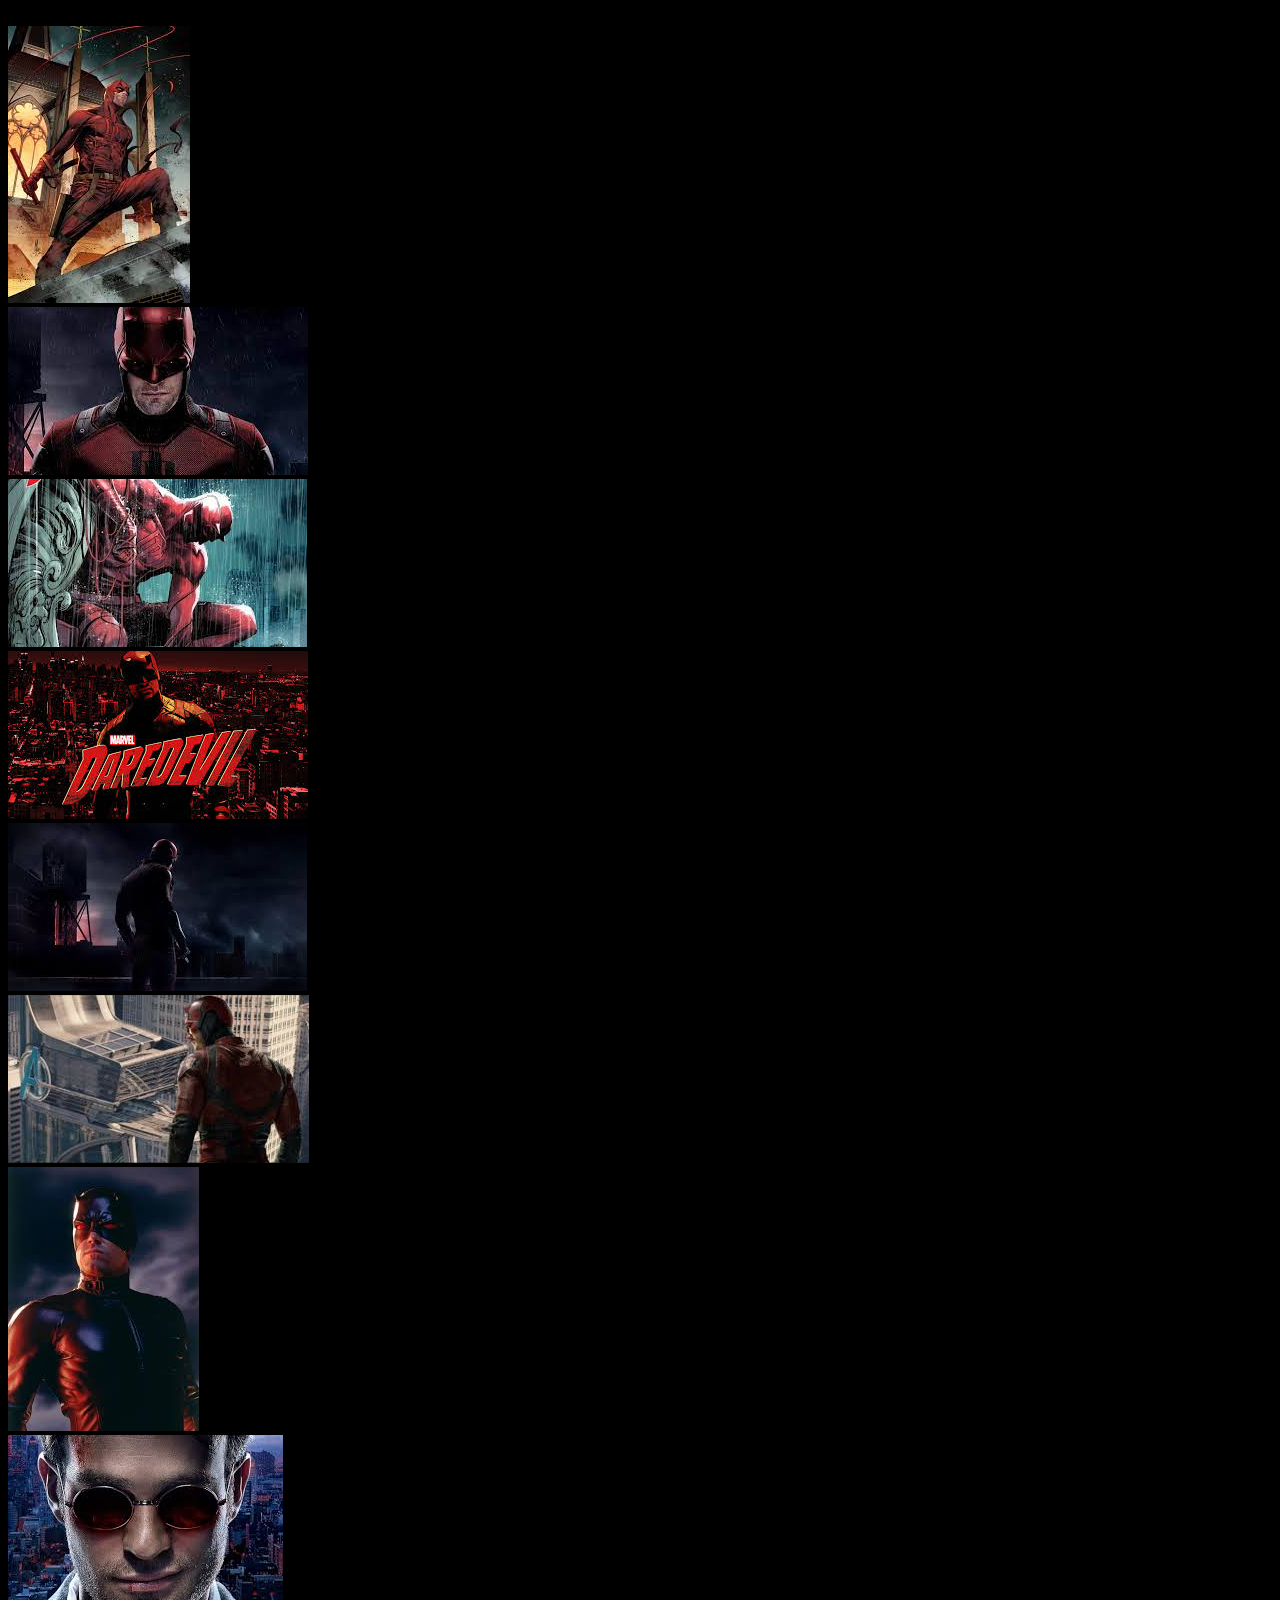
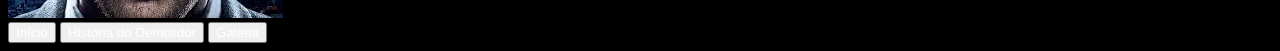
==== galeria.html @ df4df88b "first commit" ====
<!DOCTYPE html>
<html lang="en">

<head>
    <meta charset="UTF-8">
    <meta http-equiv="X-UA-Compatible" content="IE=edge">
    <meta name="viewport" content="width=device-width, initial-scale=1.0">
    <link href="https://cdn.jsdelivr.net/npm/bootstrap@5.2.0/dist/css/bootstrap.min.css" rel="stylesheet"
        integrity="sha384-gH2yIJqKdNHPEq0n4Mqa/HGKIhSkIHeL5AyhkYV8i59U5AR6csBvApHHNl/vI1Bx" crossorigin="anonymous">
    <link rel="stylesheet" href="style.css">
    <title>Fotos</title>
</head>

<body>
    <div class="row">
        <div class="col-4"><img src="./ImagensD/daredevil1" alt=""></div>
        <div class="col-4"><img src="./ImagensD/daredevil2.jfif" alt=""></div>
        <div class="col-4"><img src="./ImagensD/daredevil3.jfif" alt=""></div>
    </div>
    <div class="row">
        <div class="col-4"><img src="./ImagensD/daredevil4.jfif" alt=""></div>
        <div class="col-4"><img src="./ImagensD/daredevil5.jfif" alt=""></div>
        <div class="col-4"><img src="./ImagensD/daredevil6.jfif" alt=""></div>
    </div>
    <div class="row">
        <div class="col-4"><img src="./ImagensD/daredevil7.jfif" alt=""></div>
        <div class="col-4"><img src="./ImagensD/daredevil8.jfif" alt=""></div>
        <div class="col-4"><img src="./ImagensD/images.jfif" alt=""></div>
    </div>
    <button type="button" class="btn btn-danger"><a href="./index.html" target="_blank"
            rel="noopener noreferrer">Início</a></button>

    <button type="button" class="btn btn-danger"><a href="./sobre.html" target="_blank" rel="noopener noreferrer">História do
            Demolidor</a></button>

    <button type="button" class="btn btn-danger"><a href="#" target="_blank"
            rel="noopener noreferrer">Galeria</a></button>
</body>

</html>
---- style.css ----
body{
    background-color: black;
}

h1{
    color: red;
}

a{
    text-decoration: none;
    color: white;
}

p{
    color: white;
}
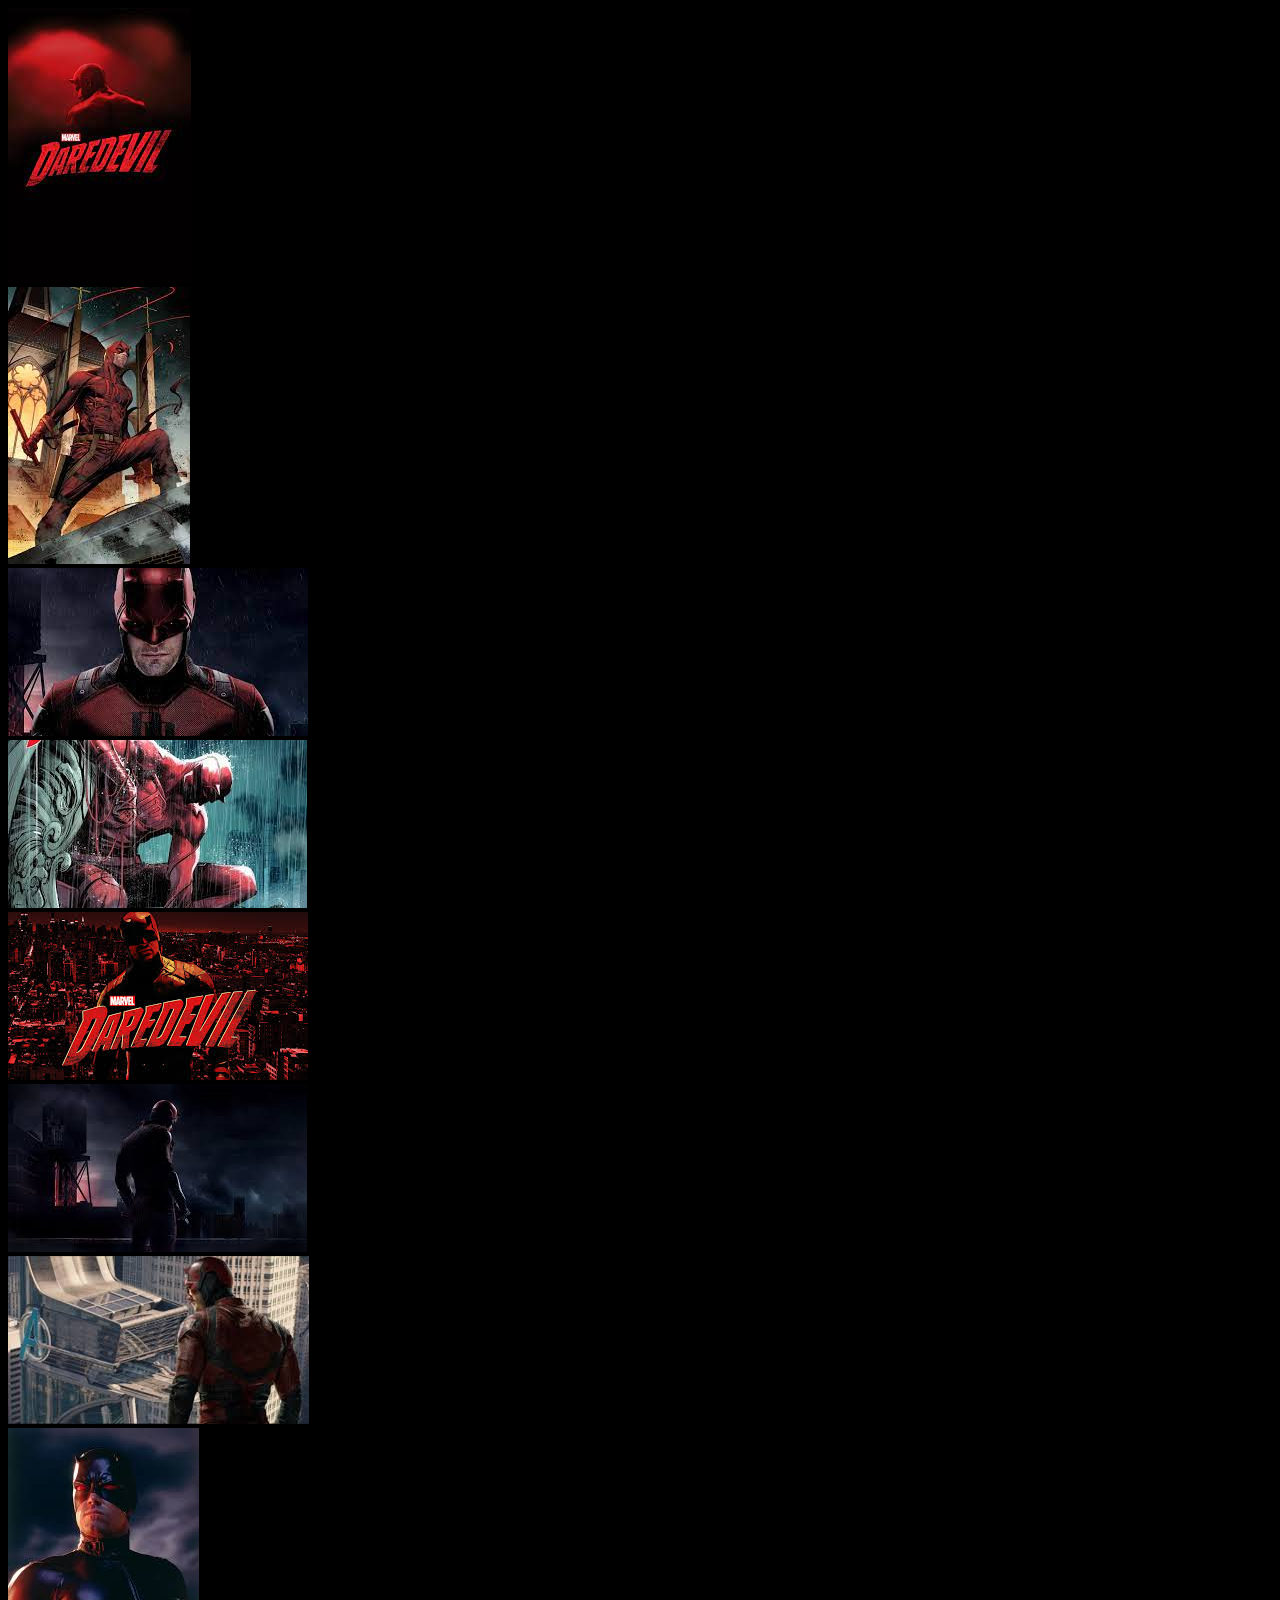
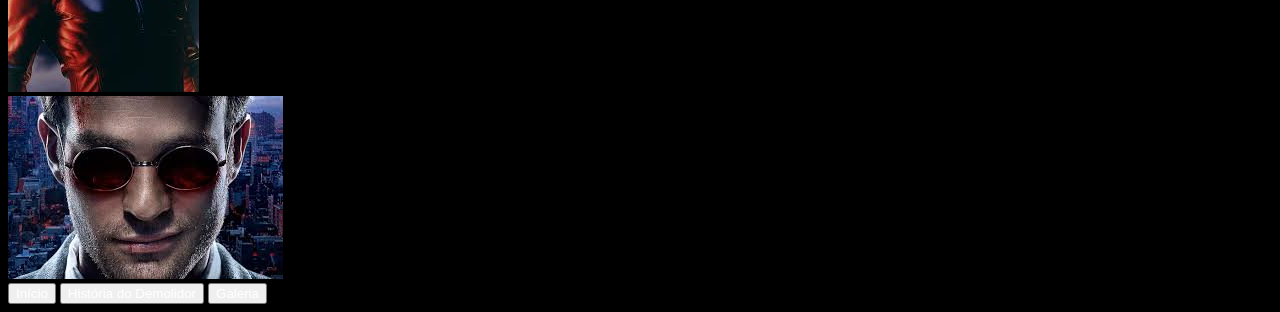
==== commit 2c149c4c: "coisa básica" ====
--- a/galeria.html
+++ b/galeria.html
@@ -13,7 +13,7 @@
 
 <body>
     <div class="row">
-        <div class="col-4"><img src="./ImagensD/daredevil1" alt=""></div>
+        <div class="col-4"><img src="./ImagensD/daredevil1.jpg" alt=""></div>
         <div class="col-4"><img src="./ImagensD/daredevil2.jfif" alt=""></div>
         <div class="col-4"><img src="./ImagensD/daredevil3.jfif" alt=""></div>
     </div>
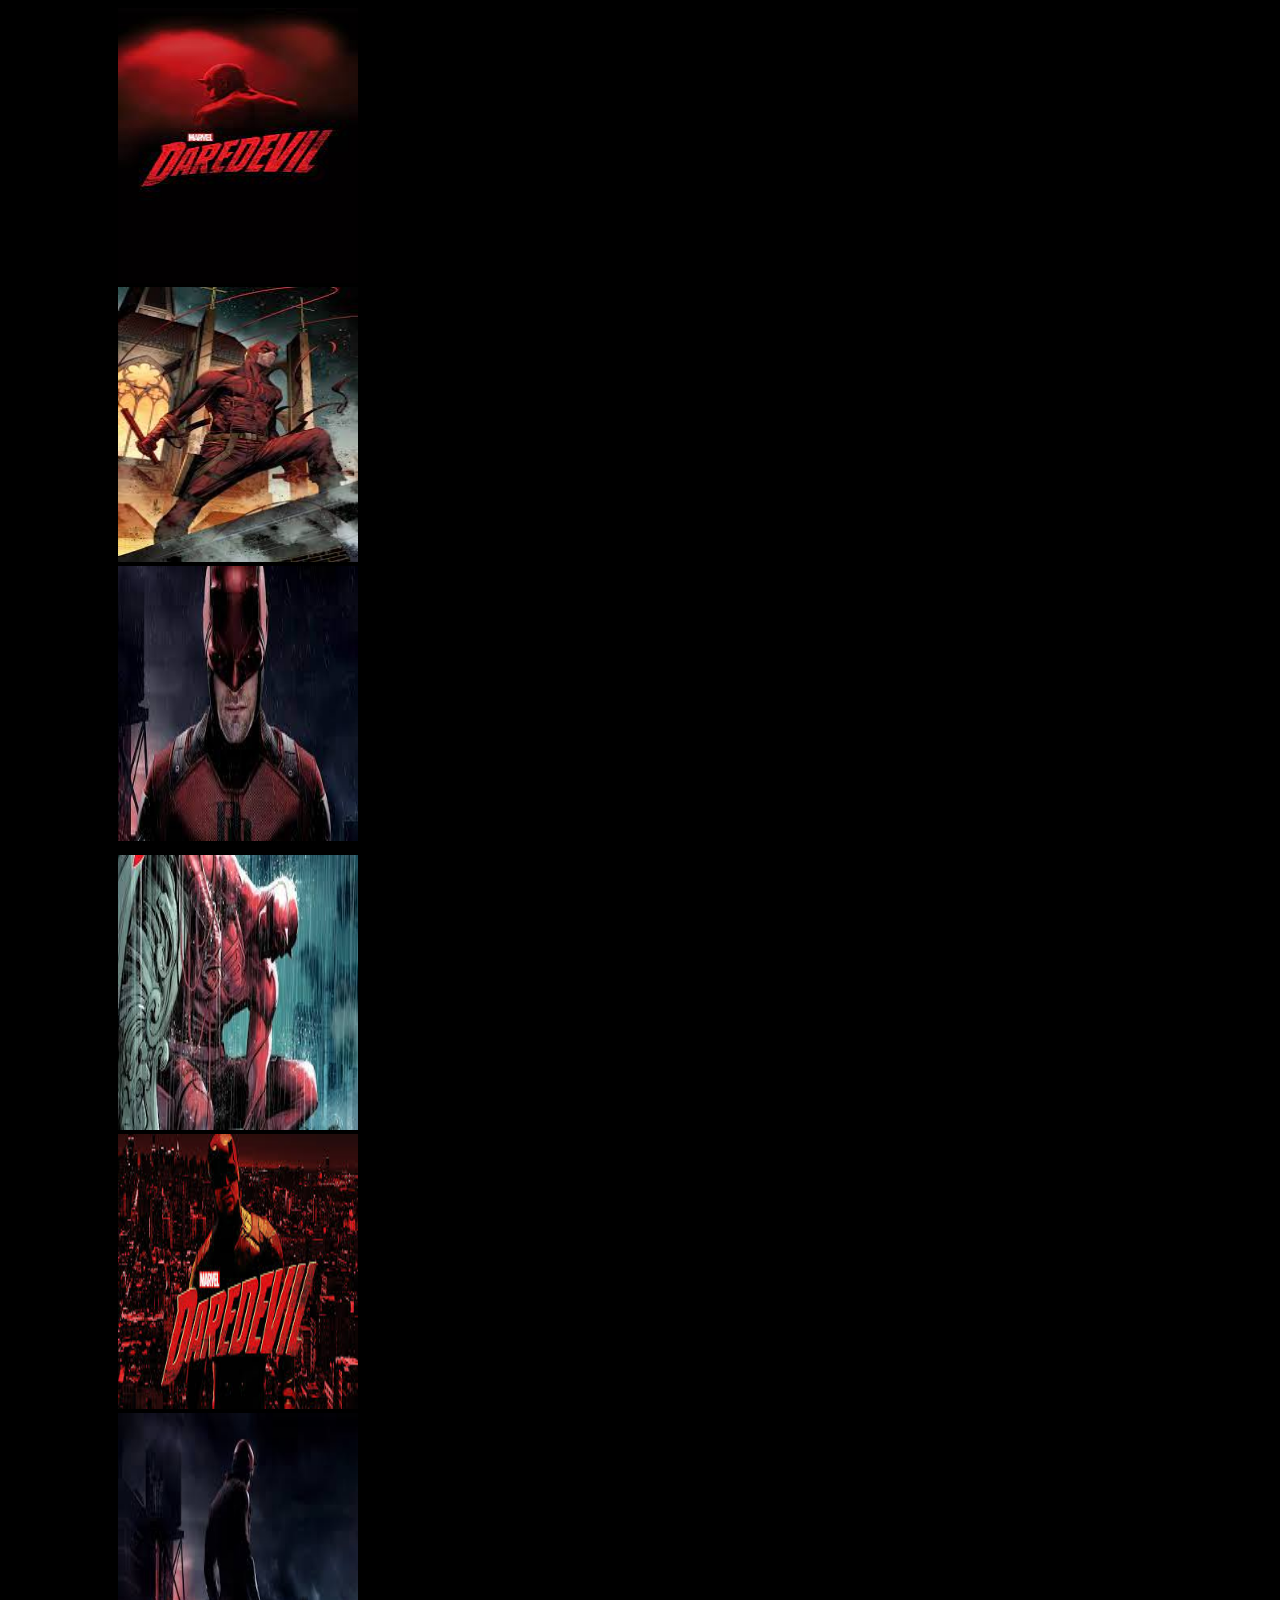
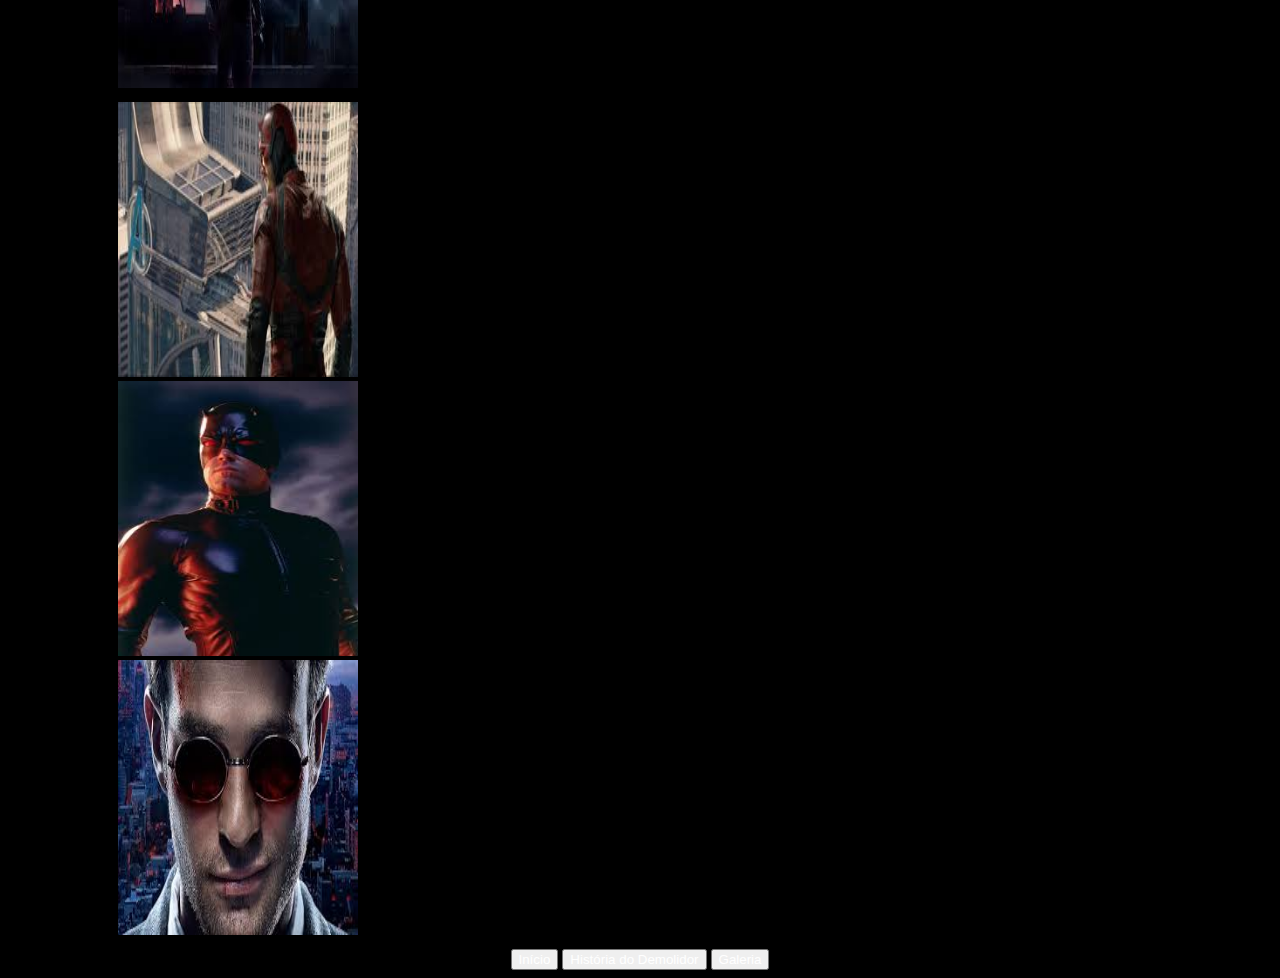
==== commit 8c293167: "edições básicas" ====
--- a/galeria.html
+++ b/galeria.html
@@ -7,34 +7,36 @@
     <meta name="viewport" content="width=device-width, initial-scale=1.0">
     <link href="https://cdn.jsdelivr.net/npm/bootstrap@5.2.0/dist/css/bootstrap.min.css" rel="stylesheet"
         integrity="sha384-gH2yIJqKdNHPEq0n4Mqa/HGKIhSkIHeL5AyhkYV8i59U5AR6csBvApHHNl/vI1Bx" crossorigin="anonymous">
+        <link rel="shortcut icon" href="./ImagensD/icon.jfif" type="image/x-icon">
     <link rel="stylesheet" href="style.css">
     <title>Fotos</title>
 </head>
 
 <body>
     <div class="row">
-        <div class="col-4"><img src="./ImagensD/daredevil1.jpg" alt=""></div>
-        <div class="col-4"><img src="./ImagensD/daredevil2.jfif" alt=""></div>
-        <div class="col-4"><img src="./ImagensD/daredevil3.jfif" alt=""></div>
+        <div class="col-md-4"><img src="./ImagensD/daredevil1.jpg" alt="" class="imagem"></div>
+        <div class="col-md-4"><img src="./ImagensD/daredevil2.jfif" alt="" class="imagem"></div>
+        <div class="col-md-4"><img src="./ImagensD/daredevil3.jfif" alt="" class="imagem"></div>
     </div>
-    <div class="row">
-        <div class="col-4"><img src="./ImagensD/daredevil4.jfif" alt=""></div>
-        <div class="col-4"><img src="./ImagensD/daredevil5.jfif" alt=""></div>
-        <div class="col-4"><img src="./ImagensD/daredevil6.jfif" alt=""></div>
+    <div class="row" style="margin-top: 10px;">
+        <div class="col-md-4"><img src="./ImagensD/daredevil4.jfif" alt="" class="imagem"></div>
+        <div class="col-md-4"><img src="./ImagensD/daredevil5.jfif" alt="" class="imagem"></div>
+        <div class="col-md-4"><img src="./ImagensD/daredevil6.jfif" alt="" class="imagem"></div>
     </div>
-    <div class="row">
-        <div class="col-4"><img src="./ImagensD/daredevil7.jfif" alt=""></div>
-        <div class="col-4"><img src="./ImagensD/daredevil8.jfif" alt=""></div>
-        <div class="col-4"><img src="./ImagensD/images.jfif" alt=""></div>
+    <div class="row" style="margin-top: 10px;">
+        <div class="col-md-4"><img src="./ImagensD/daredevil7.jfif" alt="" class="imagem"></div>
+        <div class="col-md-4"><img src="./ImagensD/daredevil8.jfif" alt="" class="imagem"></div>
+        <div class="col-md-4"><img src="./ImagensD/images.jfif" alt="" class="imagem"></div>
     </div>
-    <button type="button" class="btn btn-danger"><a href="./index.html" target="_blank"
+    <div style="text-align: center; margin-top: 10px;">
+        <button type="button" class="btn btn-danger"><a href="./index.html" target="_blank"
             rel="noopener noreferrer">Início</a></button>
 
-    <button type="button" class="btn btn-danger"><a href="./sobre.html" target="_blank" rel="noopener noreferrer">História do
-            Demolidor</a></button>
+    <button type="button" class="btn btn-danger"><a href="./sobre.html" target="_blank" rel="noopener noreferrer">História do Demolidor</a></button>
 
     <button type="button" class="btn btn-danger"><a href="#" target="_blank"
             rel="noopener noreferrer">Galeria</a></button>
+    </div>
 </body>
 
 </html>--- a/style.css
+++ b/style.css
@@ -13,4 +13,9 @@
 
 p{
     color: white;
+}
+.imagem{
+    margin-left: 110px;
+    width: 240px;
+    height: 275px;
 }